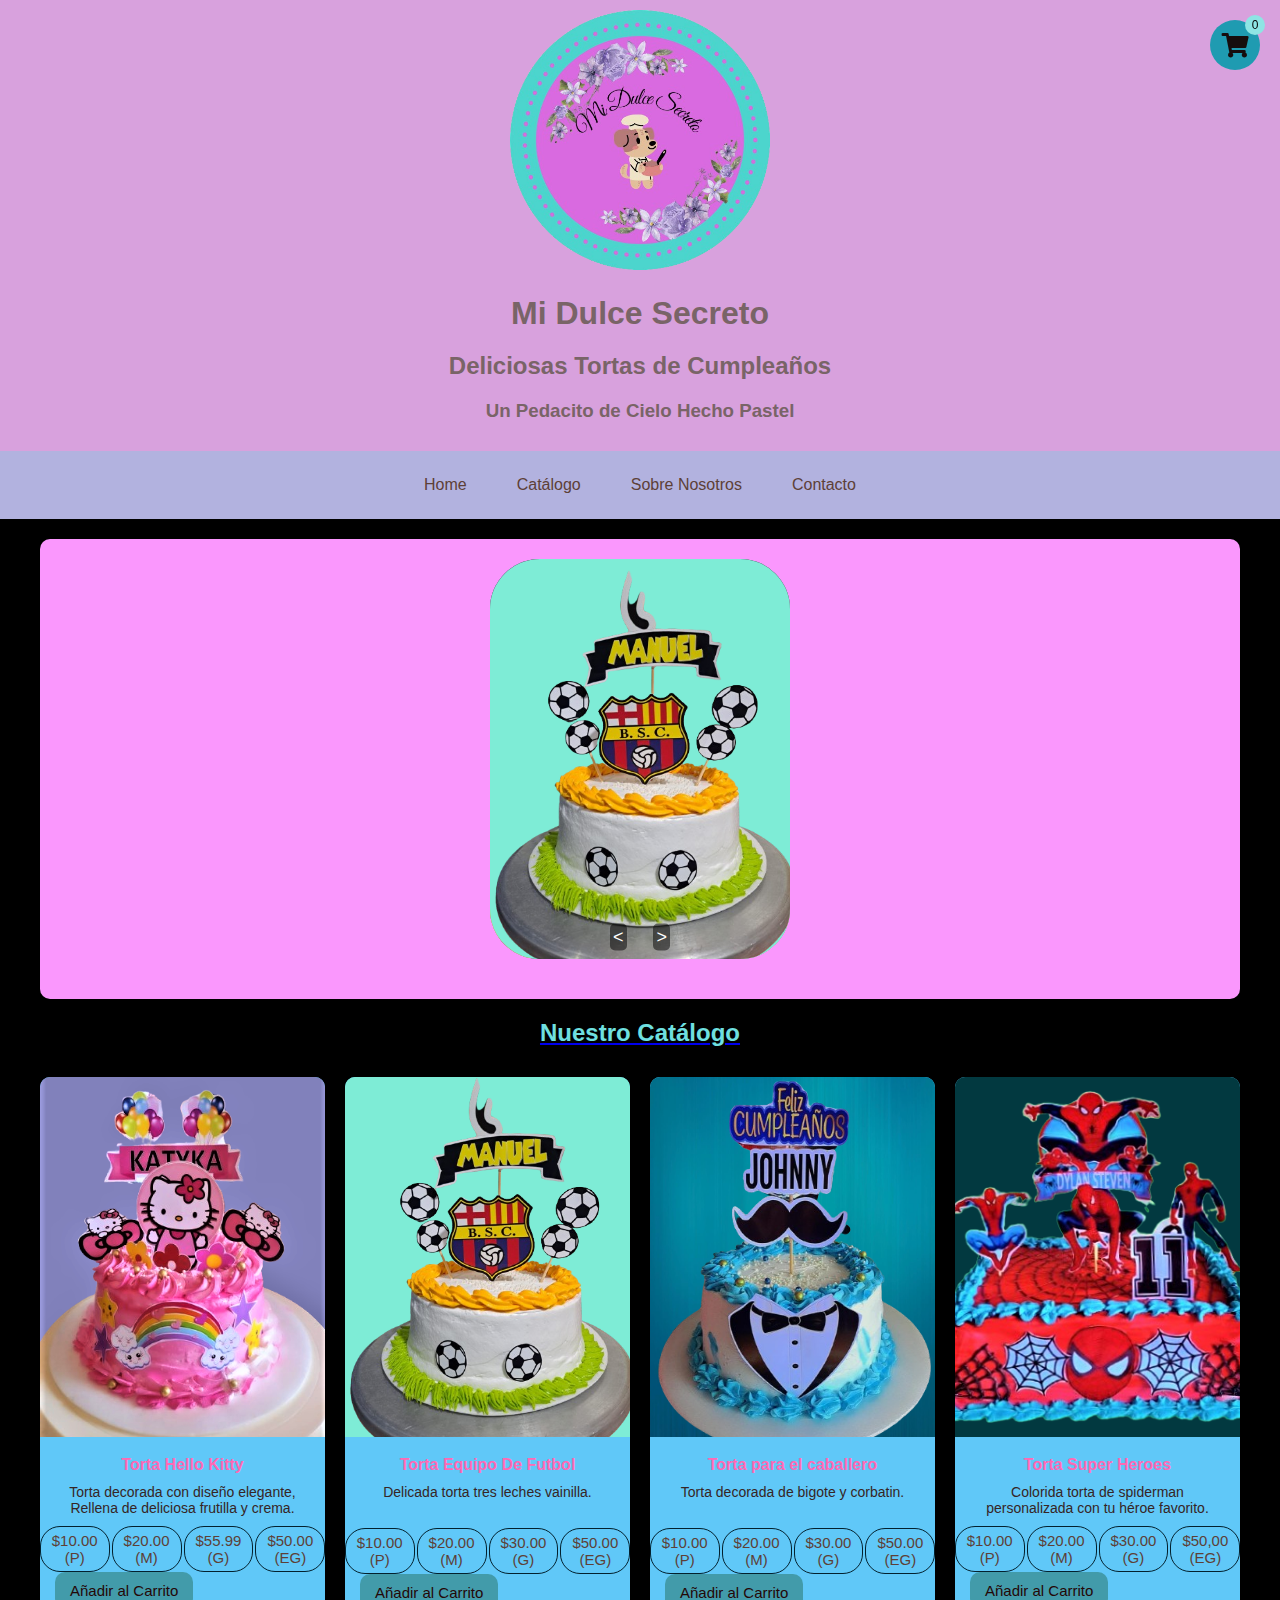
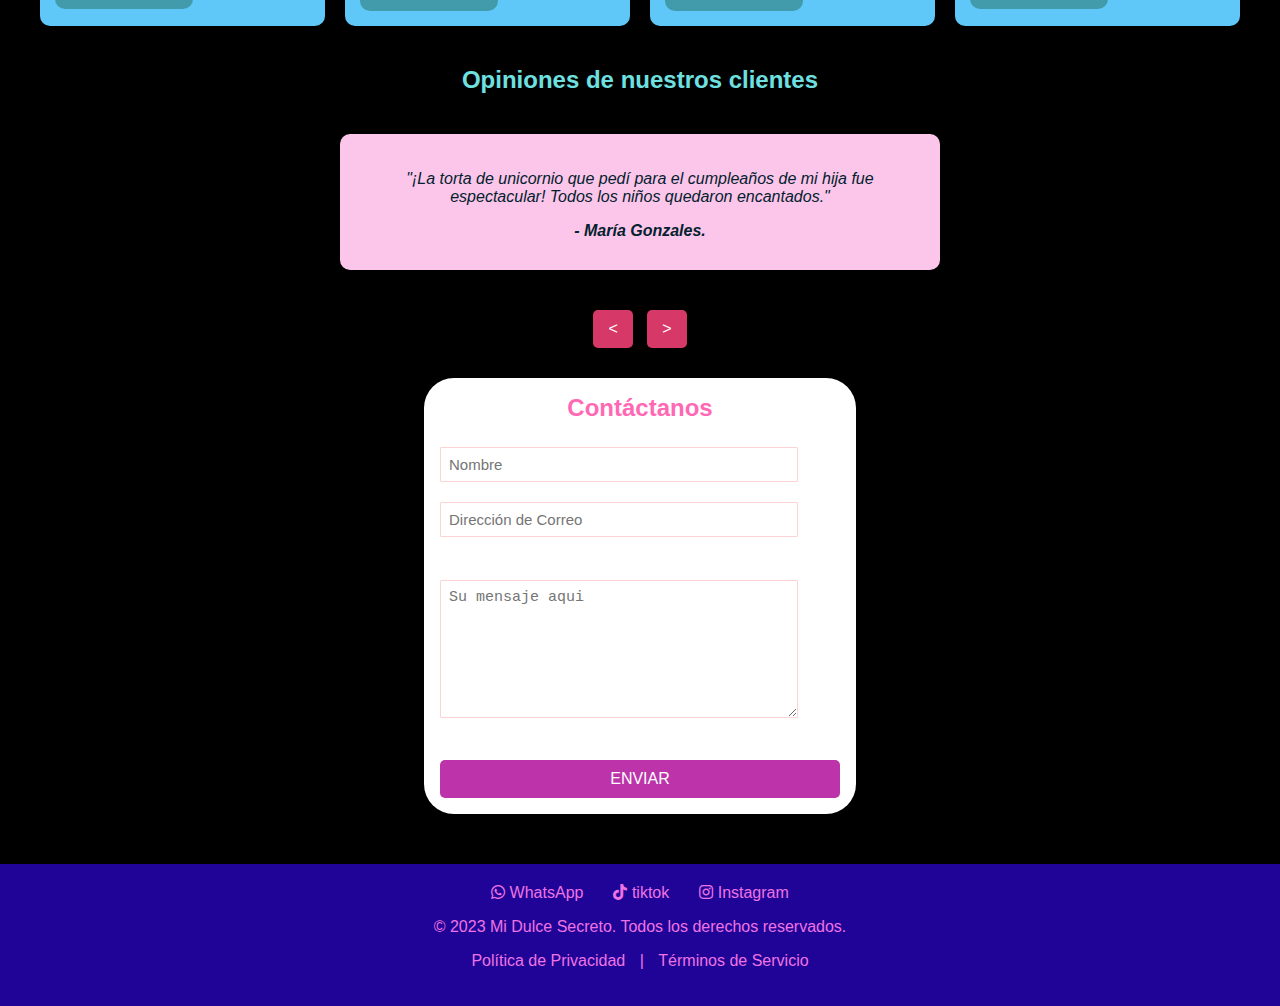
==== index.html @ 2de236bb "Primer commit" ====
<!DOCTYPE html>
<html lang="es">

<head>
  <title>Mi Dulce Secreto | Tortas, cumpleaños, fiestas, Dulce Secreto, Eventos, pasteles, celebraciones, Machala
  </title>
  <meta charset="UTF-8">
  <meta http-equiv="X-UA-Compatible" content="IE-edge">
  <meta name="viewport" content="width=device-width, initial-scale=1.0">
  <link rel="stylesheet" href="https://cdnjs.cloudflare.com/ajax/libs/font-awesome/5.15.3/css/all.min.css">
  <link rel="apple-touch-icon" sizes="180x180" href="/apple-touch-icon.png">
  <link rel="icon" type="image/png" sizes="32x32" href="/favicon-32x32.png">
  <link rel="icon" type="image/png" sizes="16x16" href="/favicon-16x16.png">
  <link rel="manifest" href="/site.webmanifest">
  <link rel="stylesheet" href="css/styles.css">


</head>

<body>
  <header>
    <a href="index.html">
      <img src="img/Logotipo_repostería.png" alt="Logo de la Empresa" class="logo">
    </a>
    <h1>Mi Dulce Secreto</h1>
    <h2>Deliciosas Tortas de Cumpleaños</h2>
    <h3>Un Pedacito de Cielo Hecho Pastel</h3>
  </header>

  <nav>
    <a class="active" href="index.html">Home</a>
    <a href="catalogo.html">Catálogo</a>
    <a href="sobreNosotros.html">Sobre Nosotros</a>
    <a href="contacto.html">Contacto</a>
  </nav>

  <div class="cart-icon">
    <i class="fas fa-shopping-cart"></i>
    <span class="cart-count">0</span>
  </div>

  <div id="cartModal" class="cart-modal">
    <div class="cart-modal-content">
      <span class="close">&times;</span>
      <h2>Tu Carrito de Compras</h2>
      <div id="cartItems"></div>
      <div class="cart-total">Total: $<span id="cartTotal">0.00</span></div>
      <div class="cart-actions">
        <button class="clear-cart">Borrar Pedido</button>
        <button class="order-cart">Hacer Pedido</button>
      </div>
    </div>
  </div>

  <main>
    <div class="product">
      <div class="carousel">
        <img src="img/play_station.png" alt="Torta de Cumpleaños 1" class="carousel-image active">
        <img src="img/cars.png" alt="Torta de Cumpleaños 2" class="carousel-image active">
        <img src="img/minirosa.png" alt="Torta de Cumpleaños 3" class="carousel-image active">
        <img src="img/haloween1.png" alt="Torta de Cumpleaños 4" class="carousel-image active">
        <img src="img/el_chavo.png" alt="Torta de Cumpleaños 5" class="carousel-image active">
        <img src="img/haloween2.png" alt="Torta de Cumpleaños 6" class="carousel-image active">
        <img src="img/barcelona.png" alt="Torta de Cumpleaños 7" class="carousel-image active">
        <button class="carousel-button prev">&lt;</button>
        <button class="carousel-button next">&gt;</button>
      </div>
    </div>


    <a href="catalogo.html">
      <h2>Nuestro Catálogo</h2>
    </a>
    <div class="catalog">
      <div class="catalog-item">
        <img src="img/kitti.png" alt="Torta temática para ocaciones especiales" width="400" height="400">
        <div class="catalog-item-info">
          <h4>Torta Hello Kitty</h4>
          <p>Torta decorada con diseño elegante, Rellena de deliciosa frutilla y crema.</p>
          <div class="price-options">
            <div class="price-option" data-price="10.00">$10.00 (P)</div>
            <div class="price-option" data-price="20.00">$20.00 (M)</div>
            <div class="price-option" data-price="30.00">$55.99 (G)</div>
            <div class="price-option" data-price="50.00">$50.00 (EG)</div>
          </div>
          <button class="add-to-cart">Añadir al Carrito</button>
        </div>
      </div>
      <div class="catalog-item">
        <img src="img/barcelona.png" alt="Torta decorada con crema " width="400" height="400">
        <div class="catalog-item-info">
          <h4>Torta Equipo De Futbol</h4>
          <p>Delicada torta tres leches vainilla.</p>
          <br>
          <div class="price-options">
            <div class="price-option" data-price="10.00">$10.00 (P)</div>
            <div class="price-option" data-price="20.00">$20.00 (M)</div>
            <div class="price-option" data-price="30.00">$30.00 (G)</div>
            <div class="price-option" data-price="50.00">$50.00 (EG)</div>
          </div>
          <button class="add-to-cart">Añadir al Carrito</button>
        </div>
      </div>
      <div class="catalog-item">
        <img src="img/corbatin.png" alt="Torta con llamativo color y delicioso relleno de manjar " width="400"
          height="500">
        <div class="catalog-item-info">
          <h4>Torta para el caballero</h4>
          <p>Torta decorada de bigote y corbatin.</p><br>
          <div class="price-options">
            <div class="price-option" data-price="10.00">$10.00 (P)</div>
            <div class="price-option" data-price="20.00">$20.00 (M)</div>
            <div class="price-option" data-price="30.00">$30.00 (G)</div>
            <div class="price-option" data-price="50.00">$50.00 (EG)</div>
          </div>
          <button class="add-to-cart">Añadir al Carrito</button>
        </div>
      </div>
      <div class="catalog-item">
        <img src="img/spiderman.png" alt="Torta con capas de colores del arcoíris" width="400" height="400">
        <div class="catalog-item-info">
          <h4>Torta Super Heroes</h4>
          <p>Colorida torta de spiderman personalizada con tu héroe favorito.</p>
          <div class="price-options">
            <div class="price-option" data-price="10.00">$10.00 (P)</div>
            <div class="price-option" data-price="20.00">$20.00 (M)</div>
            <div class="price-option" data-price="30.00">$30.00 (G)</div>
            <div class="price-option" data-price="50,00">$50,00 (EG)</div>
          </div>
          <button class="add-to-cart">Añadir al Carrito</button>
        </div>
      </div>
    </div>

    <section class="testimonials">
      <h2>Opiniones de nuestros clientes</h2>
      <div class="testimonial-carousel">
        <div class="testimonial">
          <p>"¡La torta de unicornio que pedí para el cumpleaños de mi hija fue espectacular! Todos los niños
            quedaron
            encantados."</p>
          <p class="testimonial-author">- María Gonzales.</p>
        </div>
        <div class="testimonial">
          <p>"El sabor de la torta de chocolate fue increíble. Definitivamente volveré a pedir para futuras
            celebraciones."</p>
          <p class="testimonial-author">- Carlos Ramirez.</p>
        </div>
        <div class="testimonial">
          <p>"La atención al cliente es excelente y la calidad de los productos supera las expectativas. ¡Totalmente
            recomendado!"</p>
          <p class="testimonial-author">- Laura Mendoza.</p>
        </div>
        <div class="testimonial">
          <p>"La torta tres leches que pedí para el cumpleaños de mi hijo fue una delicia. Todos quedaron
            encantados."
          </p>
          <p class="testimonial-author">- Camila Rivas.</p>
        </div>
        <div class="testimonial">
          <p>"¡La decoración de la torta fue espectacular! Y el sabor a vainilla con relleno de frutilla fue el
            complemento perfecto."</p>
          <p class="testimonial-author">- Andrés Gómez.</p>
        </div>
        <div class="testimonial">
          <p>"La torta de chocolate con relleno de manjar y nueces fue el éxito de la fiesta. No quedó ni una
            migaja."
          </p>
          <p class="testimonial-author">- Valentina Pérez</p>
        </div>
        <div class="testimonial">
          <p>"El diseño personalizado de la torta de autos y el sabor a tres leches superaron nuestras expectativas.
            ¡Deliciosa!"</p>
          <p class="testimonial-author">-Diego Martínez.</p>
        </div>
        <div class="testimonial">
          <p>"La combinación de vainilla y chispas de chocolate fue todo un acierto. Definitivamente la mejor torta
            que
            hemos probado."</p>
          <p class="testimonial-author">- Sofía Herrera.</p>
        </div>
        <div class="testimonial">
          <p>"El relleno de manjar y frutilla en la torta de cumpleaños fue un sueño. Todos los invitados querían
            repetir."</p>
          <p class="testimonial-author">- Mateo Ramírez.</p>
        </div>
        <div class="testimonial">
          <p>"La torta de chocolate con decoración temática fue perfecta para el cumpleaños de mi hija. ¡Y sabía aún
            mejor de lo que se veía!"</p>
          <p class="testimonial-author">- Mariana Torres.</p>
        </div>
        <div class="testimonial">
          <p>"El sabor a tres leches y la suavidad de la torta hicieron que todos los invitados quedaran
            sorprendidos.
            ¡La recomiendo!"</p>
          <p class="testimonial-author">-Sebastián Morales.</p>
        </div>
        <div class="testimonial">
          <p>"Pedimos una torta de vainilla con relleno de chispas de chocolate, y fue la mejor elección. El
            equilibrio
            perfecto entre sabor y dulzura."</p>
          <p class="testimonial-author">-Daniela Fernández.</p>
        </div>
        <div class="testimonial">
          <p>"La torta de autos para el cumpleaños de mi hijo no solo fue hermosa, sino que el sabor a chocolate con
            nueces fue exquisito."</p>
          <p class="testimonial-author">- Javier Sánchez.</p>
        </div>
        <div class="testimonial">
          <p>"Nunca había probado una torta tan esponjosa como la de tres leches que encargamos. Definitivamente
            pediremos otra para la próxima fiesta."</p>
          <p class="testimonial-author">- Lucía Castillo.</p>
        </div>
        <div class="testimonial">
          <p>"El relleno de manjar y frutillas le dio un toque especial a la torta de vainilla. Todos los niños
            quedaron
            encantados."</p>
          <p class="testimonial-author">-Alejandro Ortiz.</p>
        </div>
        <div class="testimonial">
          <p>"La torta de cumpleaños temática de autos fue un éxito total. El sabor a chocolate con relleno de
            nueces
            fue delicioso."</p>
          <p class="testimonial-author">- Gabriela Romero.</p>
        </div>
        <div class="testimonial">
          <p>"¡La torta de tres leches con decoración personalizada fue un hit! Sabor y presentación, todo
            perfecto."
          </p>
          <p class="testimonial-author">- Carlos Navarro.</p>
        </div>
        <div class="testimonial">
          <p>"Me sorprendió lo suave y deliciosa que era la torta de vainilla con chispas de chocolate. Sin duda, la
            mejor elección para la fiesta."</p>
          <p class="testimonial-author">- Isabel Rivas.</p>
        </div>
        <div class="testimonial">
          <p>"El sabor de la torta de chocolate rellena de manjar y frutillas fue absolutamente delicioso. ¡La
            amamos!"
          </p>
          <p class="testimonial-author">-Nicolás Aguirre.</p>
        </div>
        <div class="testimonial">
          <p>"La combinación de tres leches y relleno de chispas de chocolate fue todo un éxito en el cumpleaños de
            mi
            hija. ¡Gracias por la perfección!"</p>
          <p class="testimonial-author">- Paula Delgado.</p>
        </div>
        <div class="testimonial">
          <p>"Nunca había probado una torta tan rica como la de vainilla con relleno de nueces. Fue el centro de
            atención en la fiesta."</p>
          <p class="testimonial-author">- Tomás Vargas.</p>
        </div>
        <div class="testimonial">
          <p>"La torta temática de autos y el relleno de manjar con frutilla fueron simplemente increíbles. Todos
            quedaron impresionados."</p>
          <p class="testimonial-author">- Laura Espinosa.</p>
        </div>
        <div class="testimonial">
          <p>"El diseño de la torta fue impresionante y el sabor a chocolate con relleno de chispas fue un placer
            para
            el paladar."</p>
          <p class="testimonial-author">- Martín Méndez</p>
        </div>
      </div>
      <div class="testimonial-controls">
        <button id="prevTestimonial">&lt;</button>
        <button id="nextTestimonial">&gt;</button>
      </div>
    </section>
    <div id = "contacto">
      <section class="contact-form">
        <h2>Contáctanos</h2>
        <!-- modify this form HTML and place wherever you want your form -->
        <div class="container">
          <form target="_blank" action="https://formsubmit.co/contac.midulcesecreto@gmail.com" method="POST">
            <div class="form-group">
              <div class="form-row">
                <div class="col">
                  <input type="text" name="name" class="form-control" placeholder="Nombre" required>
                </div>
                <div class="col">
                  <input type="email" name="email" class="form-control" placeholder="Dirección de Correo" required>
                </div>
              </div>
            </div>
            <div class="form-group">
              <textarea placeholder="Su mensaje aqui" class="form-control" name="message" rows="10" required></textarea>
            </div>
            <button type="submit" class="btn btn-lg btn-dark btn-block">ENVIAR</button>
          </form>
        </div>
      </section>
    </div>
  </main>


  <footer>
    <div class="social-media">
      <a href="https://wa.me/+5930994016605?text=${encodedMessage}" window.open(whatsappLink, target="_blank" )><i
          class="fab fa-whatsapp"></i> WhatsApp</a>

      <a href="https://www.tiktok.com/@dianasoledadjimen?_t=8pRaG9K0Nle&_r=1" target="_blank"><i
          class="fab fa-tiktok"></i> tiktok</a>

      <a href="https://www.instagram.com/dianajimenezc18?igsh=MTJjbmR0d2w2NDIzeg==" target="_blank"><i
          class="fab fa-instagram"></i> Instagram</a>
    </div>
    <p>&copy; 2023 Mi Dulce Secreto. Todos los derechos reservados.</p>
    <p><a href="Politica de Privacidad.html">Política de Privacidad</a> | <a href="terminos y condiciones.html">Términos
        de Servicio</a></p>
    <button id="backToTop" title="Volver arriba"><i class="fas fa-chevron-up"></i></button>
  </footer>

  <script>
    // Variables globales
    let cartCount = 0;
    let cartItems = [];
    let cartTotal = 0;

    // Funciones de localStorage
    function loadCartFromLocalStorage() {
      const savedCart = localStorage.getItem('cartItems');
      if (savedCart) {
        cartItems = JSON.parse(savedCart);
        cartCount = cartItems.length;
        updateCartCount();
        updateCartTotal();
      }
    }

    function saveCartToLocalStorage() {
      localStorage.setItem('cartItems', JSON.stringify(cartItems));
    }

    // Funciones del carrito
    function updateCartCount() {
      document.querySelector('.cart-count').textContent = cartCount;
    }

    function updateCartTotal() {
      cartTotal = cartItems.reduce((total, item) => total + parseFloat(item.price), 0);
      document.getElementById('cartTotal').textContent = cartTotal.toFixed(2);
    }

    function updateCartModal() {
      const cartItemsContainer = document.getElementById('cartItems');
      cartItemsContainer.innerHTML = '';

      cartItems.forEach((item, index) => {
        const cartItem = document.createElement('div');
        cartItem.classList.add('cart-item');
        cartItem.innerHTML = `<span>${item.name} - $${item.price} (${item.size})</span>
      <button onclick="removeFromCart(${index})">Eliminar</button>`;
        cartItemsContainer.appendChild(cartItem);
      });

      updateCartTotal();
    }

    function addToCart(productName, productPrice, productSize) {
      cartCount++;
      updateCartCount();

      cartItems.push({ name: productName, price: productPrice, size: productSize });
      updateCartModal();
      saveCartToLocalStorage();

      console.log(`Añadido al carrito: ${productName} - $${productPrice} (${productSize})`);
    }

    function removeFromCart(index) {
      cartItems.splice(index, 1);
      cartCount--;
      updateCartCount();
      updateCartModal();
      saveCartToLocalStorage();
    }

    // Eventos
    document.querySelectorAll('.price-options').forEach(options => {
      options.querySelectorAll('.price-option').forEach(option => {
        option.addEventListener('click', function () {
          if (this.classList.contains('selected')) {
            this.classList.remove('selected');
          } else {
            options.querySelectorAll('.price-option').forEach(opt => opt.classList.remove('selected'));
            this.classList.add('selected');
          }
        });
      });
    });

    document.querySelectorAll('.add-to-cart').forEach(button => {
      button.addEventListener('click', function () {
        const productInfo = this.closest('.product-info, .catalog-item-info');
        const productName = productInfo.querySelector('h3, h4').textContent;
        const selectedPrice = productInfo.querySelector('.price-option.selected');

        if (!selectedPrice) {
          alert('Por favor, selecciona el precio según el tamaño antes de añadir al carrito.');
          return;
        }

        const productPrice = selectedPrice.dataset.price;
        const productSize = selectedPrice.textContent.split('(')[1].replace(')', '');

        addToCart(productName, productPrice, productSize);
      });
    });

    const modal = document.getElementById("cartModal");
    const cartIcon = document.querySelector('.cart-icon');
    const closeBtn = document.getElementsByClassName("close")[0];

    cartIcon.onclick = function () {
      modal.style.display = "block";
      updateCartModal();
    }

    closeBtn.onclick = function () {
      modal.style.display = "none";
    }

    window.onclick = function (event) {
      if (event.target == modal) {
        modal.style.display = "none";
      }
    }

    document.querySelector('.clear-cart').addEventListener('click', function () {
      cartItems = [];
      cartCount = 0;
      updateCartCount();
      updateCartModal();
      saveCartToLocalStorage();
    });

    document.querySelector('.order-cart').addEventListener('click', function () {
      if (cartItems.length === 0) {
        alert("Tu carrito está vacío. Agrega algunos productos primero.");
        return;
      }

      let message = "Hola! Me gustaría hacer un pedido:\n\n";
      cartItems.forEach((item, index) => {
        message += `${index + 1}. ${item.name} - $${item.price} - (${item.size})\n`;
      });
      message += `\nTotal: $${cartTotal.toFixed(2)}`;
      message += "\n\nPor favor, podrías confirmarme los detalles para el pago?";

      const encodedMessage = encodeURIComponent(message);
      const whatsappLink = `https://wa.me/+5930994016605?text=${encodedMessage}`;

      window.open(whatsappLink, '_blank');
    });

    // Cargar el carrito desde localStorage al iniciar la página
    document.addEventListener('DOMContentLoaded', loadCartFromLocalStorage);

    // Carousel functionality
    const carousel = document.querySelector('.carousel');
    const carouselImages = carousel.querySelectorAll('.carousel-image');
    const prevButton = carousel.querySelector('.prev');
    const nextButton = carousel.querySelector('.next');
    let currentImageIndex = 0;

    function showImage(index) {
      carouselImages.forEach(img => img.classList.remove('active'));
      carouselImages[index].classList.add('active');
    }

    function nextImage() {
      currentImageIndex = (currentImageIndex + 1) % carouselImages.length;
      showImage(currentImageIndex);
    }

    function prevImage() {
      currentImageIndex = (currentImageIndex - 1 + carouselImages.length) % carouselImages.length;
      showImage(currentImageIndex);
    }

    nextButton.addEventListener('click', nextImage);
    prevButton.addEventListener('click', prevImage);

    // Auto-rotate carousel every 5 seconds
    setInterval(nextImage, 5000);


    // Testimonial Carousel
    let currentTestimonial = 0;
    const testimonials = document.querySelectorAll('.testimonial');
    const prevTestimonialButton = document.getElementById('prevTestimonial');
    const nextTestimonialButton = document.getElementById('nextTestimonial');

    function showTestimonial(index) {
      testimonials.forEach(testimonial => testimonial.classList.remove('active'));
      testimonials[index].classList.add('active');
    }

    function nextTestimonial() {
      currentTestimonial = (currentTestimonial + 1) % testimonials.length;
      showTestimonial(currentTestimonial);
    }

    function prevTestimonial() {
      currentTestimonial = (currentTestimonial - 1 + testimonials.length) % testimonials.length;
      showTestimonial(currentTestimonial);
    }

    prevButton.addEventListener('click', prevTestimonial);
    nextButton.addEventListener('click', nextTestimonial);

    // Show the first testimonial initially
    showTestimonial(currentTestimonial);

    // Auto-rotate testimonials every 5 seconds
    setInterval(nextTestimonial, 5000);
    prevTestimonialButton.addEventListener('click', prevTestimonial);
    nextTestimonialButton.addEventListener('click', nextTestimonial);

    // Show the first testimonial initially
    showTestimonial(currentTestimonial);

    // Auto-rotate testimonials every 5 seconds
    setInterval(nextTestimonial, 5000);

    // Back to Top Button
    const backToTopButton = document.getElementById("backToTop");

    window.onscroll = function () { scrollFunction() };

    function scrollFunction() {
      if (document.body.scrollTop > 20 || document.documentElement.scrollTop > 20) {
        backToTopButton.style.display = "block";
      } else {
        backToTopButton.style.display = "none";
      }
    }

    backToTopButton.onclick = function () {
      document.body.scrollTop = 0; // For Safari
      document.documentElement.scrollTop = 0; // For Chrome, Firefox, IE and Opera
    }
  </script>
</body>

</html>
---- css/styles.css ----
body {
  font-family: 'Segoe UI', Tahoma, Geneva, Verdana, sans-serif;
  margin: 0;
  padding: 0;
  background-color: #000000;
  color: #5D4037;
}

header {
  background-color: #d8a1dd;
  color: #796467;
  padding: 10px;
  text-align: center;
}

header h2,
h3, p {
  text-align: center;
  color: #796467;
}

.logo {
  width: 260px;
  /* Ajusta el tamaño según sea necesario */
  height: auto;
  /* Mantiene la proporción original */
}

nav {
  display: flex;
  justify-content: center;
  background-color: #b2b2df;
  padding: 10px;
  flex-wrap: wrap;
}

nav a {
  color: #5D4037;
  text-decoration: none;
  padding: 10px 20px;
  margin: 5px;
  transition: background-color 0.3s, color 0.3s;
}

nav a:hover {
  background-color: #a8a7d1;
  color: #FFF;
}

main {
  padding: 20px;
  max-width: 1200px;
  margin: 0 auto;
}

.product {
  background-color: #fa97fd;
  border-radius: 10px;
  box-shadow: 0 4px 6px rgba(0, 0, 0, 0.1);
  padding: 20px;
  margin-bottom: 20px;
  display: flex;
  flex-direction: column;
  align-items: center;
}

.product img {
  width: 100%;
  max-width: 350px;
  height: auto;
  object-fit: cover;
  border-radius: 50px;
  margin-bottom: 15px;
}

.product-info {
  text-align: center;
}

.product-info h3 {
  margin-top: 0;
  color: #FF69B4;
}

.product-info p {
  margin-bottom: 15px;
  color: #362525;
}

.add-to-cart {
  background-color: #429baa;
  color: #240707;
  border: none;
  padding: 10px 15px;
  text-align: center;
  text-decoration: none;
  display: inline-block;
  font-size: 15px;
  cursor: pointer;
  border-radius: 10px;
  transition: background-color 0.3s;
}

.add-to-cart:hover {
  background-color: #82dbdb;
}

footer {
  background-color: #1f0497;
  color: #ee73e4;
  padding: 20px;
  text-align: center;
}
footer p {
  text-align: center;
  color: #ee73e4;
}

footer a {
  color:#ee73e4;;
  text-decoration: none;
  margin: 0 10px;
}


.catalog {
  display: grid;
  grid-template-columns: repeat(auto-fit, minmax(250px, 1fr));
  gap: 20px;
  margin-top: 30px;
}

.catalog-item {
  background-color: #60c8f8;
  border-radius: 10px;
  overflow: hidden;
  box-shadow: 0 4px 6px rgba(0, 0, 0, 0.1);
  transition: transform 0.3s;
}

.catalog-item:hover {
  transform: translateY(-5px);
}

.catalog-item img {
  width: 100%;
  height: 360px;
  object-fit: cover;
}

.catalog-item-info {
  padding: 15px;
}

.catalog-item-info h4 {
  margin: 0 0 10px 0;
  color: #FF69B4;
}

.catalog-item-info p {
  margin: 0;
  font-size: 14px;
  color: #362525;
}
#Teminos,
#Politicas {
  color: #c2bbbb;
  max-width: 800px;
  margin: 0 auto;
  padding: 20px;
  text-align: center;
  font-family: 'Segoe UI', Tahoma, Geneva, Verdana, sans-serif;
}

#Teminos,
#Politicas, h2, h4, p {
  text-align: center;
  color: rgb(111, 224, 224);
}

#Nosotros {
  color: #c2bbbb;
  max-width: 800px;
  margin: 0 auto;
  padding: 20px;
  text-align: center;
  font-family: 'Segoe UI', Tahoma, Geneva, Verdana, sans-serif;

}

#Nosotros
h2,
h4 {
  text-align: center;
  color: rgb(66, 199, 199);
}


#Nosotros
p {
  text-align: center;
  color: #79c5d6;
}

.cart-icon {
  position: fixed;
  top: 20px;
  right: 20px;
  background-color: #1f9bb1;
  color: #160d0d;
  width: 50px;
  height: 50px;
  border-radius: 50%;
  display: flex;
  justify-content: center;
  align-items: center;
  font-size: 24px;
  cursor: pointer;
  transition: background-color 0.3s;
  z-index: 1000;
}

.cart-icon:hover {
  background-color: #82dbdb;
}

.cart-count {
  position: absolute;
  top: -5px;
  right: -5px;
  background-color: #8ee4e4;
  color: #000;
  border-radius: 50%;
  width: 20px;
  height: 20px;
  font-size: 12px;
  display: flex;
  justify-content: center;
  align-items: center;
}

.cart-modal {
  display: none;
  position: fixed;
  z-index: 1001;
  left: 0;
  top: 0;
  width: 100%;
  height: 100%;
  overflow: auto;
  background-color: rgba(0, 0, 0, 0.4);
}

.cart-modal-content {
  background-color: #a05846;
  margin: 15% auto;
  padding: 10px;
  border: 1px solid #202020;
  width: 50%;
  max-width: 250px;
  border-radius: 10px;
}

.close {
  color: #dfc4c4;
  float: right;
  font-size: 28px;
  font-weight: bold;
}

.close:hover,
.close:focus {
  color: black;
  text-decoration: none;
  cursor: pointer;
}

.cart-item {
  display: flex;
  justify-content: space-between;
  align-items: center;
  margin-bottom: 10px;
  padding: 10px;
  background-color: #a8e1f3;
  border-radius: 5px;
}

.cart-item button {
  background-color: #86a4d1;
  color: white;
  border: none;
  padding: 5px 10px;
  border-radius: 3px;
  cursor: pointer;
}

.cart-item button:hover {
  background-color: #ec8f8f;
}

.cart-actions {
  display: flex;
  justify-content: space-between;
  margin-top: 20px;
}

.cart-actions button {
  padding: 10px 20px;
  border: none;
  border-radius: 5px;
  cursor: pointer;
  font-weight: bold;
}

.clear-cart {
  background-color: #f86060;
  color: rgb(250, 250, 250);
}

.order-cart {
  background-color: #5ab15d;
  color: white;
}

.cart-actions :hover {
  background-color: #c1ebc4;
  color: rgb(73, 23, 23);
}

.price-options {
  display: flex;
  justify-content: center;
  text-align: center;
  margin-top: 10px;
  font-size: 15px;
}

.price-option {
  margin: 0 1px;
  padding: 5px 11px;
  border: 1px solid #03212e;
  border-radius: 20px;
  cursor: pointer;
  transition: background-color 0.3s, color 0.3s;
}

.price-option.selected {
  background-color: #34b4d1;
  color: white;
}

.price-options :hover {
  background-color: #7ba9e6;
}

.cart-total {
  font-weight: bold;
  margin-top: 15px;
  font-size: 18px;
  text-align: right;
}

#contacto {
  max-width: 800px;
  margin: 0 auto;
  padding: 10px;
  font-family: 'Segoe UI', Tahoma, Geneva, Verdana, sans-serif;
}

#contacto h2,
h1 {
  text-align: center;
  margin-bottom: 20px;
}

#cotacto-info {
  background-color: #FFF;
  border-radius: 10px;
  box-shadow: 0 4px 6px rgba(0, 0, 0, 0.1);
  padding: 20px;
  margin-bottom: 20px;
}

.contact-info,
.contact-form {
  background-color: #FFF;
  border-radius: 10px;
  box-shadow: 0 4px 6px rgba(0, 0, 0, 0.1);
  padding: 20px;
  margin-bottom: 20px;
}

.contact-info h2,
.contact-form h2 {
  color: #FF69B4;
  margin-top: 0;
}

.contact-info p {
  margin-bottom: 10px;
  display: flex;
  align-items: center;
  color: #2386f7;
}
.contact-info a {
  color:#2386f7;
}

.contact-info i {
  margin-right: 10px;
  color: #e61cc4;
  font-size: 20px;
  width: 30px;
  height: 30px;
  display: flex;
  align-items: center;
  justify-content: center;
  border-radius: 50%;
  transition: all 0.3s ease;
  cursor: pointer;
}

.contact-info i:hover {
  background-color: #FF69B4;
  color: #FFF;
  transform: scale(1.1);
}

form {
  display: grid;
  gap: 15px;
}

label {
  font-weight: bold;
}


input,
textarea {
  width: 100%;
  padding: 120px;
  border: 1px solid #FFB6C1;
  border-radius: 5px;
  font-size: 16px;
}

button {
  background-color: #FF4500;
  color: #FFF;
  border: none;
  padding: 10px 20px;
  font-size: 16px;
  cursor: pointer;
  border-radius: 5px;
  transition: background-color 0.3s;
}

button:hover {
  background-color: #FF6347;
}

form label {
  display: block;
  margin-top: 10px;
}

form input,
form textarea {
  width: 85%;
  padding: 10px;
  margin-top: 5px;
  margin-bottom: 15px;
  border: 1px solid #ccc;
  border-radius: 5px;
}

form button {
  display: block;
  width: 100%;
  padding: 10px;
  background-color: #bd33aa;
  color: white;
  border: none;
  border-radius: 5px;
  cursor: pointer;
}

form button:hover {
  background-color: #81193e;
}

.info-contacto {
  margin-top: 20px;
}

.mapa {
  margin-top: 20px;
}

.redes-sociales {
  text-align: center;
  margin-top: 20px;
}

.redes-sociales a {
  margin: 0 10px;
  display: inline-block;
}

.redes-sociales img {
  width: 40px;
  height: 40px;
}

.testimonials {
  margin-top: 40px;
  text-align: center;
}

.testimonial-carousel {
  position: relative;
  max-width: 600px;
  margin: 0 auto;
  overflow: hidden;
}

.testimonial {
  display: none;
  padding: 20px;
  background-color: #fcc6ea;
  border-radius: 10px;
  box-shadow: 0 4px 6px rgba(0, 0, 0, 0.1);
  margin: 20px 0;
}

.testimonial.active {
  display: block;
}

.testimonial p {
  font-style: italic;
  margin-bottom: 10px;
  color: #03212e;
}

.testimonial-author {
  font-weight: bold;
  color: #352626;
}

.testimonial-controls {
  margin-top: 20px;
}

.testimonial-controls button {
  background-color: #d63868;
  color: #FFF;
  border: none;
  padding: 10px 15px;
  margin: 0 5px;
  border-radius: 5px;
  cursor: pointer;
  transition: background-color 0.3s;
}

.testimonial-controls button:hover {
  background-color: #a76971;
}

.contact-form {
  margin: 0 auto;
  background-color: #ffffff;
  padding: 16px;
  /* Reducir el padding para reducir el espacio */
  border-radius: 30px;
  box-shadow: 0 0px 0px rgba(3, 0, 0, 0.1);
  width: 50%;
  /* Ajustar el ancho del formulario para que sea más compacto */
  margin: 20px auto;
  /* Agregar margen superior e inferior para que el formulario se vea más centrado */
}

.form-group {
  margin-bottom: 8px;
  /* Reducir el margen entre los campos del formulario */
}

.form-group input,
.form-group textarea {
  width: 85%;
  /* Ajustar el ancho de los campos al 100% para ocupar todo el espacio */
  padding: 8px;
  border: 1px solid #fdd3d3;
  border-radius: 1px;
  font-size: 15px;
}

.form-group textarea {
  height: 120px;
  /* Reducir la altura del campo de texto */
  resize: vertical;
}

.submit-button {
  background-color: #d63868;
  display: block;
  width: 40%;
  /* Ajustar el ancho del botón al 100% para que ocupe todo el espacio */
  margin: 0 auto;
  /* Centrar el botón de envío */
  color: #f3eeee;
  height: 50px;
  border: none;
  padding: 5px;
  font-size: 15px;
  cursor: pointer;
  border-radius: 5px;
  transition: background-color 0.3s;
}

.carousel {
  position: relative;
  width: 100%;
  max-width: 300px;
  height: 420px;
  overflow: hidden;
}

.carousel-image {
  position: absolute;
  top: 0;
  left: 0;
  width: 400%;
  height: 350%;
  object-fit: cover;
  opacity: 0;
  transition: opacity 0.5s ease-in-out;
}

.carousel-image.active {
  opacity: 1;
}

.carousel-button {
  position: absolute;
  top: 90%;
  transform: translateY(-50%);
  background-color: rgba(0, 0, 0, 0.5);
  color: white;
  border: none;
  padding: 3px;
  cursor: pointer;
  font-size: 18px;
}

.carousel-button.prev {
  left: calc(50% - 30px);
  /* Ajusta la posición a 30px a la izquierda del centro */
}

.carousel-button.next {
  right: calc(50% - 30px);
  /* Ajusta la posición a 30px a la derecha del centro */
}

#backToTop {
  display: none;
  position: fixed;
  bottom: 20px;
  right: 20px;
  z-index: 99;
  border: none;
  outline: none;
  background-color: #de23f7;
  color: rgb(255, 255, 255);
  cursor: pointer;
  padding: 15px;
  border-radius: 50%;
  font-size: 18px;
  transition: background-color 0.3s;
}

#backToTop:hover {
  background-color: #cc76cf;
}

/* Para hacer que los botones sean flexibles en dispositivos móviles */
@media (max-width: 768px) {
  .carousel-button.prev {
    left: calc(50% - 20px);
  }

  .carousel-button.next {
    right: calc(50% - 20px);
  }
}

/* Responsive styles */
@media (max-width: 768px) {
  header h1 {
    font-size: 28px;

  }

  nav a {
    font-size: 16px;
  }

  .product img {
    max-width: 280px;
  }

  .add-to-cart {
    font-size: 14px;
  }

  .catalog-item-info p {
    font-size: 13px;
  }

  .cart-modal-content {
    margin: 20% auto;
    width: 90%;
  }

  .cart-actions {
    flex-direction: column;
    gap: 10px;
  }

  .cart-total {
    font-size: 16px;
  }
}

/* Estilo básico para los íconos */
.social-media {
  display: flex;
  justify-content: center;
  gap: 10px;
  /* Espacio entre los íconos */
}

.social-media a img {
  width: 40px;
  /* Tamaño inicial del icono */
  transition: transform 0.3s ease;
}

.social-media a img:hover {
  transform: scale(1.1);
  /* Efecto de agrandamiento al pasar el mouse */
}

@media (max-width:468px) {
  .social-media a img {
    width: 30px;
    /* Reducir el tamaño de los iconos en pantallas pequeñas */
  }

  .social-media {
    gap: 5px;
    /* Reducir el espacio entre los íconos */
  }
}

/* Para pantallas medianas (tabletas) */
@media (min-width: 468px) and (max-width: 768px) {
  .social-media a img {
    width: 35px;
    /* Tamaño intermedio para pantallas medianas */
  }
}

/* Para pantallas grandes (escritorios) */
@media (min-width: 768px) {
  .social-media a img {
    width: 45px;
    /* Iconos más grandes en pantallas grandes */
  }
}
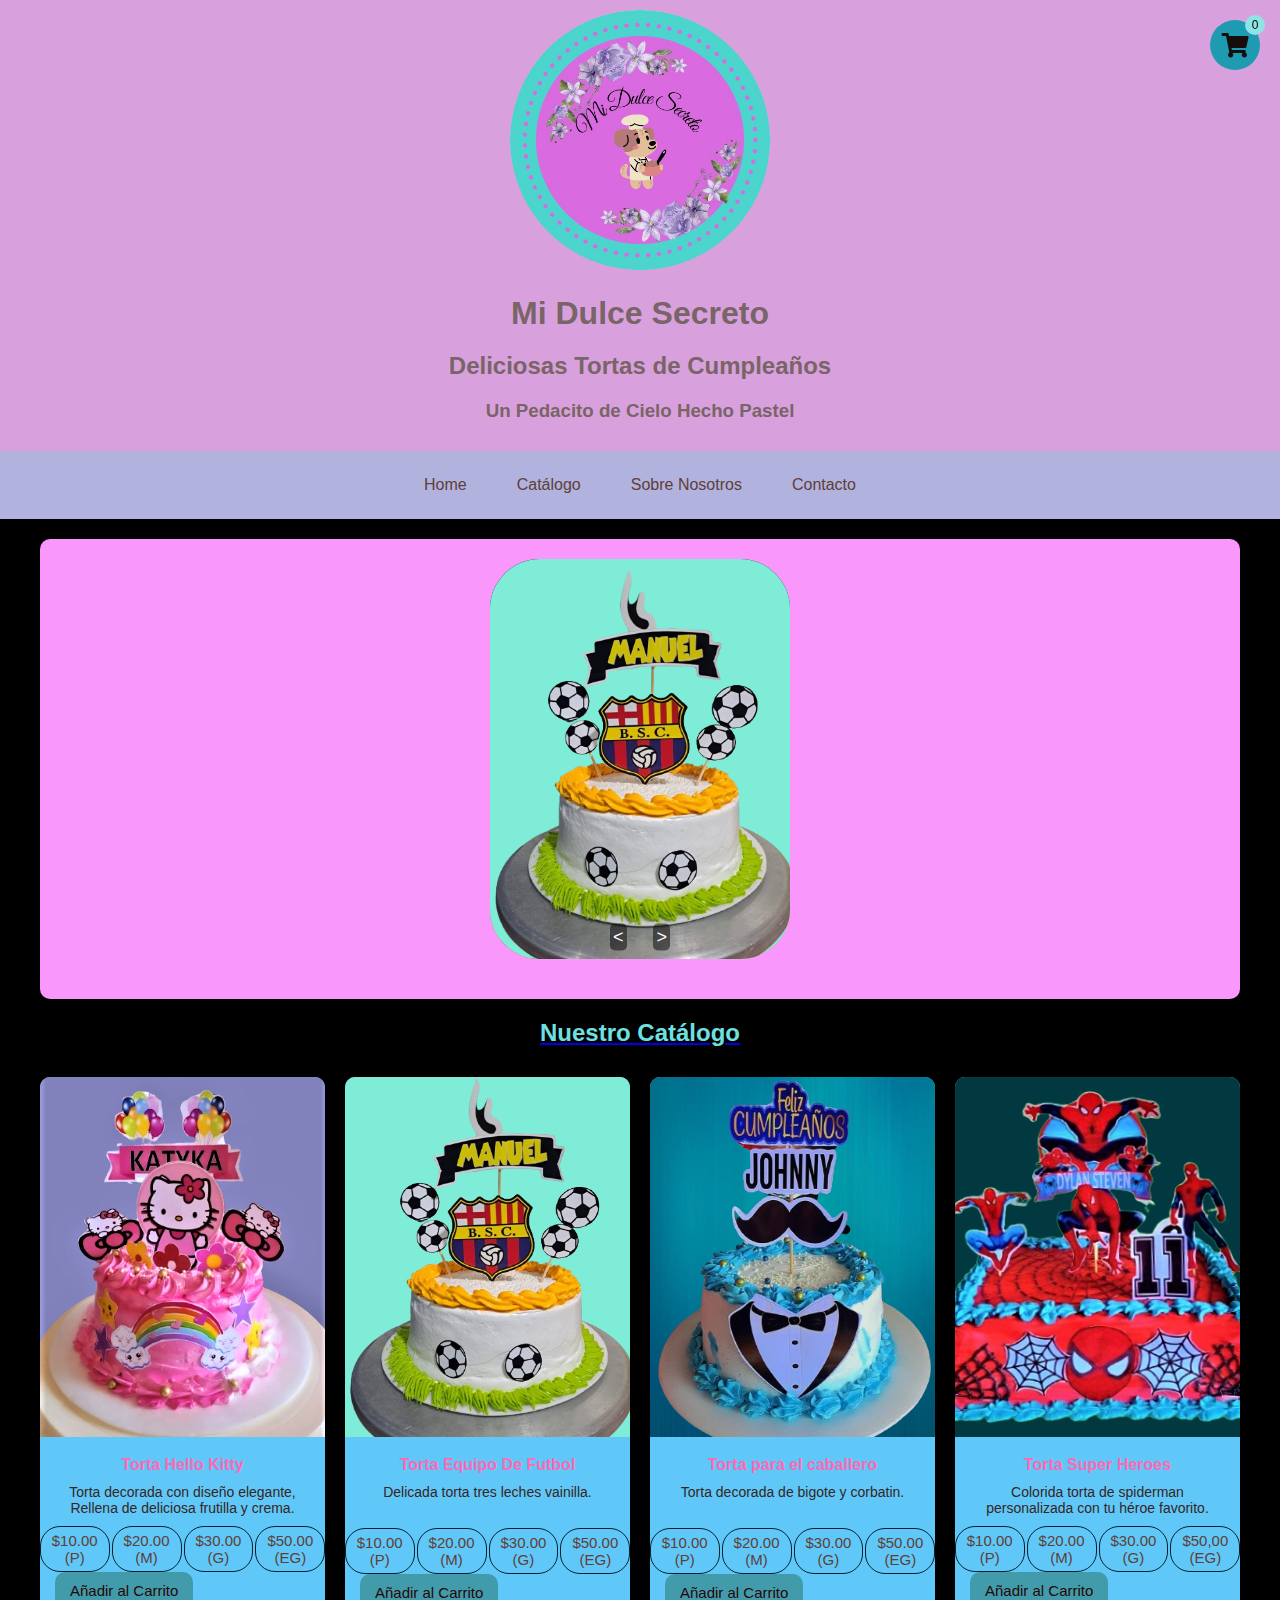
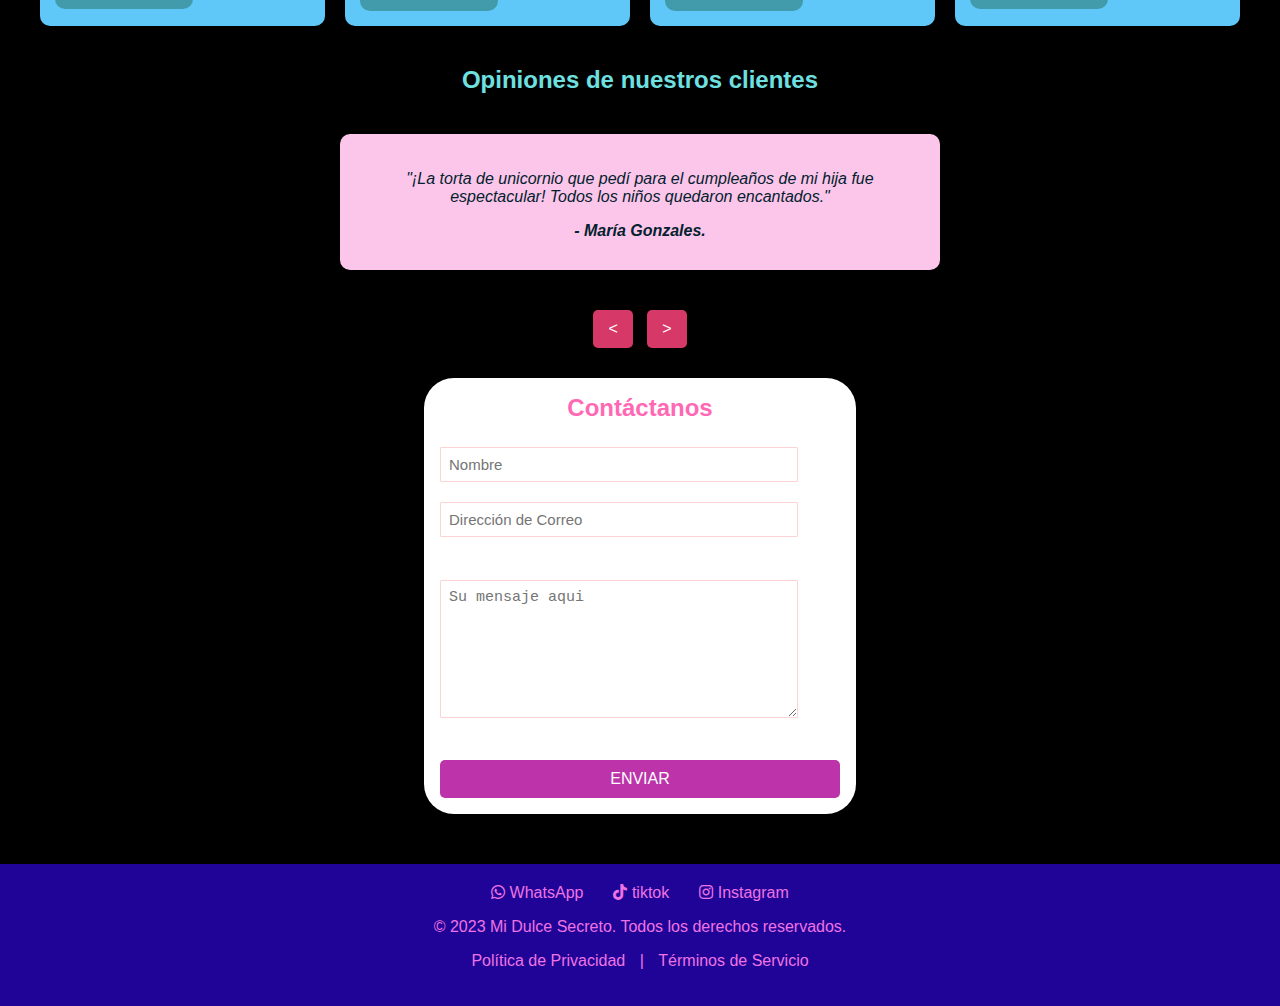
==== commit cb9531f7: "se modifico, en index y catalogo.html (precios) y correcion de terminos y condiciones" ====
--- a/index.html
+++ b/index.html
@@ -80,7 +80,7 @@
           <div class="price-options">
             <div class="price-option" data-price="10.00">$10.00 (P)</div>
             <div class="price-option" data-price="20.00">$20.00 (M)</div>
-            <div class="price-option" data-price="30.00">$55.99 (G)</div>
+            <div class="price-option" data-price="30.00">$30.00 (G)</div>
             <div class="price-option" data-price="50.00">$50.00 (EG)</div>
           </div>
           <button class="add-to-cart">Añadir al Carrito</button>
